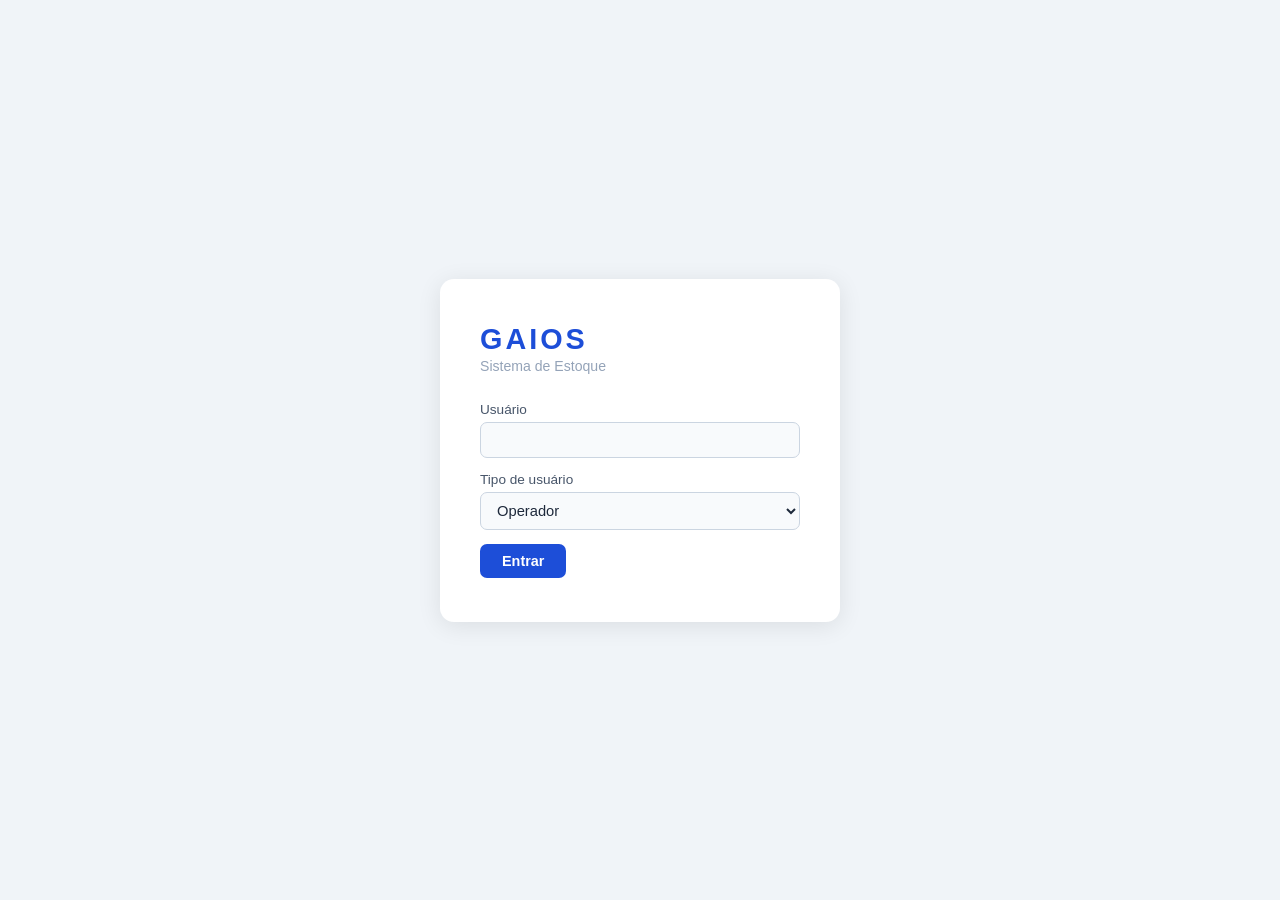
==== src/main/resources/static/login.html @ 076328f2 "subindo" ====
<!doctype html>
<html lang="pt-BR">
<head>
  <meta charset="utf-8" />
  <meta name="viewport" content="width=device-width,initial-scale=1" />
  <title>GAIOS – Login</title>
  <link rel="stylesheet" href="styles.css">
</head>
<body>

  <!-- ── TELA DE LOGIN ─────────────────────────────────────────────── -->
  <section id="login-section">
    <div class="login-box">
      <div class="login-logo">GAIOS</div>
      <p class="login-sub">Sistema de Estoque</p>
      <form id="login-form">
        <label>Usuário <input id="input-username" required></label>
        <label>Tipo de usuário
          <select id="select-role">
            <option value="operador">Operador</option>
            <option value="admin">Administrador</option>
          </select>
        </label>
        <div class="row">
          <button type="submit">Entrar</button>
        </div>
      </form>
    </div>
  </section>

  <!-- ── TELA DO SISTEMA ───────────────────────────────────────────── -->
  <div id="app-section" class="hidden">

    <!-- Navbar -->
    <nav class="app-navbar">
      <span class="app-logo">GAIOS</span>
      <div class="app-user">
        <span id="user-info"></span>
        <div class="avatar" id="user-avatar">?</div>
        <button id="btn-logout">Sair</button>
      </div>
    </nav>

    <div class="app-layout">

      <!-- Sidebar -->
      <aside class="sidebar">
        <a class="nav-item active" data-tab="tab-produtos" href="#">Produtos</a>
        <a class="nav-item" data-tab="tab-saida" href="#">Registrar Saída</a>
        <a class="nav-item" data-tab="tab-movimentacoes" href="#">Movimentações</a>
      </aside>

      <!-- Conteúdo -->
      <main class="content-area">

        <!-- Produtos -->
        <div id="tab-produtos" class="tab-panel">
          <h2 class="page-title">Produtos</h2>
          <table id="products-table">
            <thead>
              <tr>
                <th>Produto</th>
                <th>Saldo</th>
                <th class="th-actions hidden"></th>
              </tr>
            </thead>
            <tbody></tbody>
            <tfoot id="tfoot-admin" class="hidden">
              <tr>
                <td colspan="3" class="td-add">
                  <button type="button" id="btn-new-product">+ Novo Produto</button>
                </td>
              </tr>
            </tfoot>
          </table>
        </div>

        <!-- Registrar Saída -->
        <div id="tab-saida" class="tab-panel hidden">
          <h2 class="page-title">Registrar Saída</h2>
          <div id="withdraw-form" class="card">
            <form id="form-withdraw">
              <label>Produto <select id="select-product"></select></label>
              <label>Quantidade <input id="input-qty" type="number" min="1" required></label>
              <div class="row"><button type="submit">Registrar Saída</button></div>
              <p id="withdraw-message" class="message"></p>
            </form>
          </div>
        </div>

        <!-- Movimentações -->
        <div id="tab-movimentacoes" class="tab-panel hidden">
          <h2 class="page-title">Movimentações</h2>
          <div id="movements" class="card card-wide">
            <ul id="movements-list"></ul>
          </div>
        </div>


      </main>
    </div>
  </div>

  <script src="app.js"></script>
</body>
</html>
---- src/main/resources/static/styles.css ----
/* ─── Reset ──────────────────────────────────────────────────────── */
*, *::before, *::after { box-sizing: border-box; margin: 0; padding: 0; }

body {
  font-family: 'Segoe UI', Arial, sans-serif;
  color: #1E293B;
  background: #F0F4F8;
}

.hidden { display: none !important; }

/* ─── LOGIN ─────────────────────────────────────────────────────── */
#login-section {
  min-height: 100vh;
  display: flex;
  align-items: center;
  justify-content: center;
  background: #F0F4F8;
}

.login-box {
  background: #fff;
  border-radius: 14px;
  box-shadow: 0 4px 24px rgba(0,0,0,0.09);
  padding: 44px 40px;
  width: 100%;
  max-width: 400px;
}

.login-logo {
  font-size: 1.8rem;
  font-weight: 800;
  color: #1D4ED8;
  letter-spacing: 3px;
  margin-bottom: 2px;
}

.login-sub {
  font-size: 0.88rem;
  color: #94A3B8;
  margin-bottom: 28px;
}

/* ─── APP NAVBAR ─────────────────────────────────────────────────── */
.app-navbar {
  display: flex;
  align-items: center;
  justify-content: space-between;
  height: 56px;
  padding: 0 28px;
  background: #fff;
  border-bottom: 1px solid #E2E8F0;
  position: sticky;
  top: 0;
  z-index: 50;
}

.app-logo {
  font-size: 1.15rem;
  font-weight: 800;
  color: #1D4ED8;
  letter-spacing: 2px;
}

.app-user {
  display: flex;
  align-items: center;
  gap: 12px;
}

#user-info {
  font-size: 0.85rem;
  color: #64748B;
  font-weight: 500;
}

.avatar {
  width: 34px;
  height: 34px;
  border-radius: 50%;
  background: #1D4ED8;
  color: #fff;
  font-size: 0.9rem;
  font-weight: 700;
  display: flex;
  align-items: center;
  justify-content: center;
  flex-shrink: 0;
}

#btn-logout {
  padding: 6px 14px;
  background: #fff;
  color: #475569;
  border: 1px solid #E2E8F0;
  border-radius: 7px;
  font-size: 0.82rem;
  font-weight: 500;
  cursor: pointer;
  transition: background 0.15s, color 0.15s, border-color 0.15s;
}

#btn-logout:hover {
  background: #FEF2F2;
  color: #DC2626;
  border-color: #FECACA;
}

/* ─── APP LAYOUT ─────────────────────────────────────────────────── */
.app-layout {
  display: flex;
  min-height: calc(100vh - 56px);
}

/* ─── SIDEBAR ────────────────────────────────────────────────────── */
.sidebar {
  width: 200px;
  flex-shrink: 0;
  background: #fff;
  border-right: 1px solid #E2E8F0;
  padding: 16px 10px;
}

.nav-item {
  display: block;
  padding: 10px 14px;
  border-radius: 8px;
  font-size: 0.88rem;
  font-weight: 500;
  color: #64748B;
  text-decoration: none;
  margin-bottom: 2px;
  transition: background 0.15s, color 0.15s;
}

.nav-item:hover { background: #EFF6FF; color: #1D4ED8; }

.nav-item.active {
  background: #EFF6FF;
  color: #1D4ED8;
  font-weight: 600;
}

/* ─── CONTENT AREA ───────────────────────────────────────────────── */
.content-area {
  flex: 1;
  padding: 28px 32px;
  overflow-y: auto;
}

.page-title {
  font-size: 1.2rem;
  font-weight: 700;
  color: #0F172A;
  margin-bottom: 20px;
}

/* ─── CARDS ──────────────────────────────────────────────────────── */
.card {
  background: #fff;
  border-radius: 10px;
  box-shadow: 0 2px 8px rgba(0,0,0,0.06);
  padding: 24px;
  max-width: 520px;
}

.card-wide { max-width: 100%; }

/* ─── TABLE ──────────────────────────────────────────────────────── */
table {
  width: 100%;
  border-collapse: collapse;
  background: #fff;
  border-radius: 10px;
  overflow: hidden;
  box-shadow: 0 2px 8px rgba(0,0,0,0.06);
}

thead { background: #1D4ED8; color: #fff; }

th {
  padding: 12px 16px;
  text-align: left;
  font-size: 0.85rem;
  font-weight: 600;
  letter-spacing: 0.3px;
}

td {
  padding: 11px 16px;
  font-size: 0.9rem;
  border-bottom: 1px solid #F1F5F9;
  color: #334155;
}

tbody tr:last-child td { border-bottom: none; }
tbody tr:hover { background: #F8FAFC; }

/* ─── FORMS ──────────────────────────────────────────────────────── */
label {
  display: block;
  margin-bottom: 14px;
  font-size: 0.85rem;
  font-weight: 500;
  color: #475569;
}

input[type="text"],
input[type="number"],
input:not([type]),
select {
  display: block;
  width: 100%;
  margin-top: 5px;
  padding: 9px 12px;
  border: 1px solid #CBD5E1;
  border-radius: 7px;
  font-size: 0.92rem;
  color: #1E293B;
  background: #F8FAFC;
  outline: none;
  transition: border-color 0.2s, box-shadow 0.2s;
}

input:focus, select:focus {
  border-color: #3B82F6;
  box-shadow: 0 0 0 3px rgba(59,130,246,0.14);
  background: #fff;
}

/* ─── BUTTONS ────────────────────────────────────────────────────── */
button[type="submit"] {
  padding: 9px 22px;
  background: #1D4ED8;
  color: #fff;
  border: none;
  border-radius: 7px;
  font-size: 0.9rem;
  font-weight: 600;
  cursor: pointer;
  transition: background 0.2s, transform 0.1s;
}

button[type="submit"]:hover  { background: #1E40AF; }
button[type="submit"]:active { transform: scale(0.97); }

.row { display: flex; gap: 10px; margin-top: 14px; }

/* ─── MESSAGES ───────────────────────────────────────────────────── */
.message {
  margin-top: 10px;
  font-size: 0.85rem;
  font-weight: 500;
  color: #DC2626;
  min-height: 18px;
}

/* ─── TABLE CRUD ─────────────────────────────────────────────────── */
.th-actions { width: 140px; }

.td-actions {
  display: flex;
  gap: 6px;
  align-items: center;
}

.btn-edit, .btn-delete, .btn-save, .btn-cancel {
  padding: 4px 12px;
  border-radius: 6px;
  font-size: 0.8rem;
  font-weight: 600;
  cursor: pointer;
  border: 1px solid transparent;
  transition: opacity 0.15s;
}

.btn-edit {
  background: #EFF6FF;
  color: #1D4ED8;
  border-color: #BFDBFE;
}
.btn-edit:hover { background: #DBEAFE; }

.btn-delete {
  background: #FEF2F2;
  color: #DC2626;
  border-color: #FECACA;
}
.btn-delete:hover { background: #FEE2E2; }

.btn-save {
  background: #1D4ED8;
  color: #fff;
}
.btn-save:hover { background: #1E40AF; }

.btn-cancel {
  background: #F1F5F9;
  color: #64748B;
  border-color: #E2E8F0;
}
.btn-cancel:hover { background: #E2E8F0; }

.inline-input {
  padding: 5px 8px !important;
  font-size: 0.88rem !important;
  margin-top: 0 !important;
}

.inline-qty { width: 80px !important; }

.td-add {
  padding: 10px 16px !important;
  border-top: 1px dashed #E2E8F0;
}

#btn-new-product {
  background: none;
  border: none;
  color: #1D4ED8;
  font-size: 0.85rem;
  font-weight: 600;
  cursor: pointer;
  padding: 2px 0;
}
#btn-new-product:hover { text-decoration: underline; }

/* ─── ADMIN DIVIDER ──────────────────────────────────────────────── */
.admin-divider {
  display: flex;
  align-items: center;
  gap: 12px;
  margin: 28px 0 16px;
  color: #94A3B8;
  font-size: 0.78rem;
  font-weight: 600;
  text-transform: uppercase;
  letter-spacing: 0.8px;
}

.admin-divider::before,
.admin-divider::after {
  content: '';
  flex: 1;
  height: 1px;
  background: #E2E8F0;
}

/* ─── MOVEMENTS ──────────────────────────────────────────────────── */
#movements-list {
  list-style: none;
  display: flex;
  flex-direction: column;
  gap: 8px;
}

#movements-list li {
  background: #F8FAFC;
  border: 1px solid #E2E8F0;
  border-radius: 7px;
  padding: 10px 14px;
  font-size: 0.85rem;
  color: #475569;
  line-height: 1.5;
}
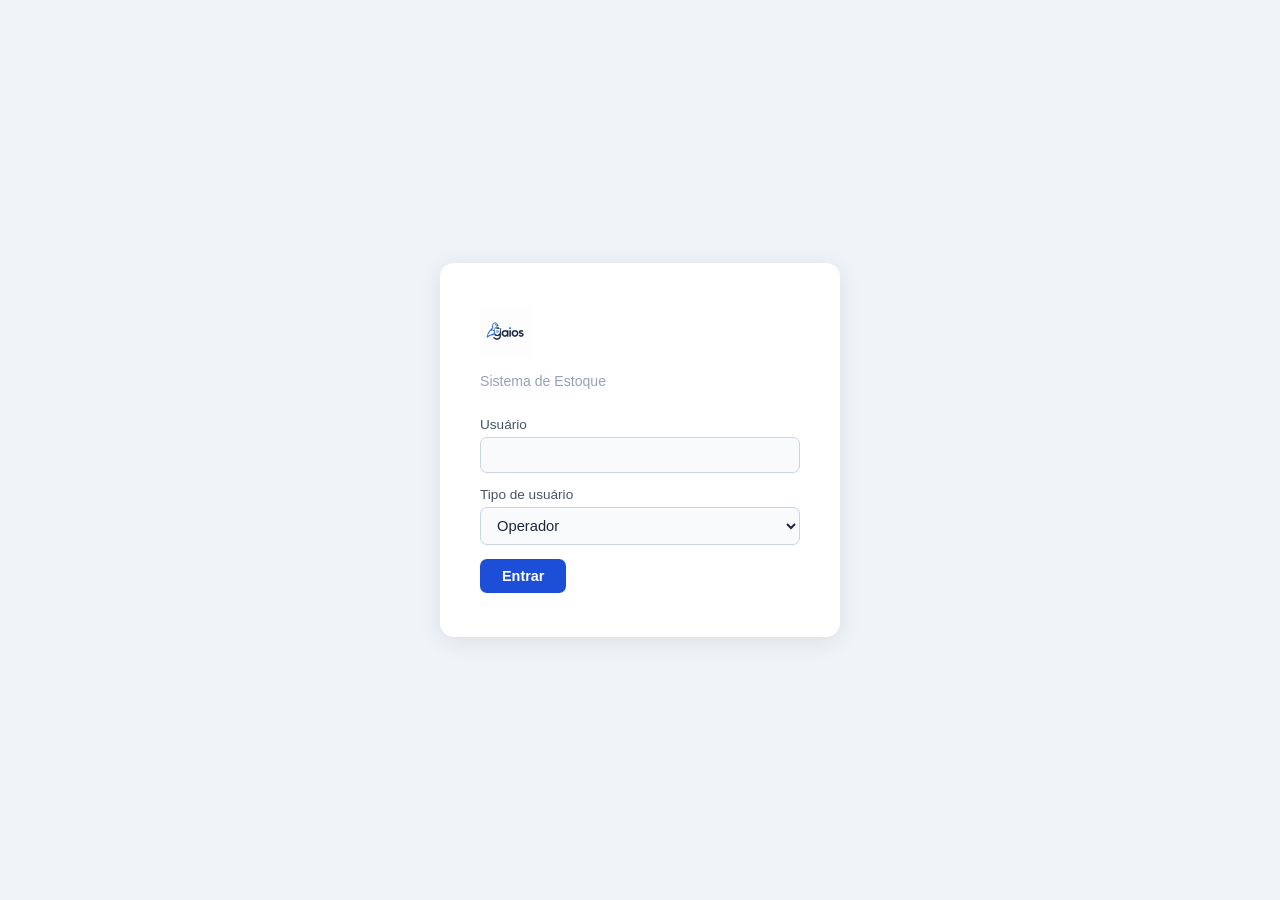
==== commit c4cf00f2: "Adicionar logo GAIOS ao aplicativo" ====
--- a/src/main/resources/static/login.html
+++ b/src/main/resources/static/login.html
@@ -11,7 +11,7 @@
   <!-- ── TELA DE LOGIN ─────────────────────────────────────────────── -->
   <section id="login-section">
     <div class="login-box">
-      <div class="login-logo">GAIOS</div>
+      <img src="logo.png" alt="GAIOS Logo" class="login-logo-img">
       <p class="login-sub">Sistema de Estoque</p>
       <form id="login-form">
         <label>Usuário <input id="input-username" required></label>
@@ -33,7 +33,7 @@
 
     <!-- Navbar -->
     <nav class="app-navbar">
-      <span class="app-logo">GAIOS</span>
+      <img src="logo.png" alt="GAIOS Logo" class="app-logo-img">
       <div class="app-user">
         <span id="user-info"></span>
         <div class="avatar" id="user-avatar">?</div>
--- a/src/main/resources/static/styles.css
+++ b/src/main/resources/static/styles.css
@@ -35,6 +35,13 @@
   margin-bottom: 2px;
 }
 
+.login-logo-img {
+  height: 50px;
+  width: auto;
+  object-fit: contain;
+  margin-bottom: 12px;
+}
+
 .login-sub {
   font-size: 0.88rem;
   color: #94A3B8;
@@ -60,6 +67,12 @@
   font-weight: 800;
   color: #1D4ED8;
   letter-spacing: 2px;
+}
+
+.app-logo-img {
+  height: 32px;
+  width: auto;
+  object-fit: contain;
 }
 
 .app-user {
